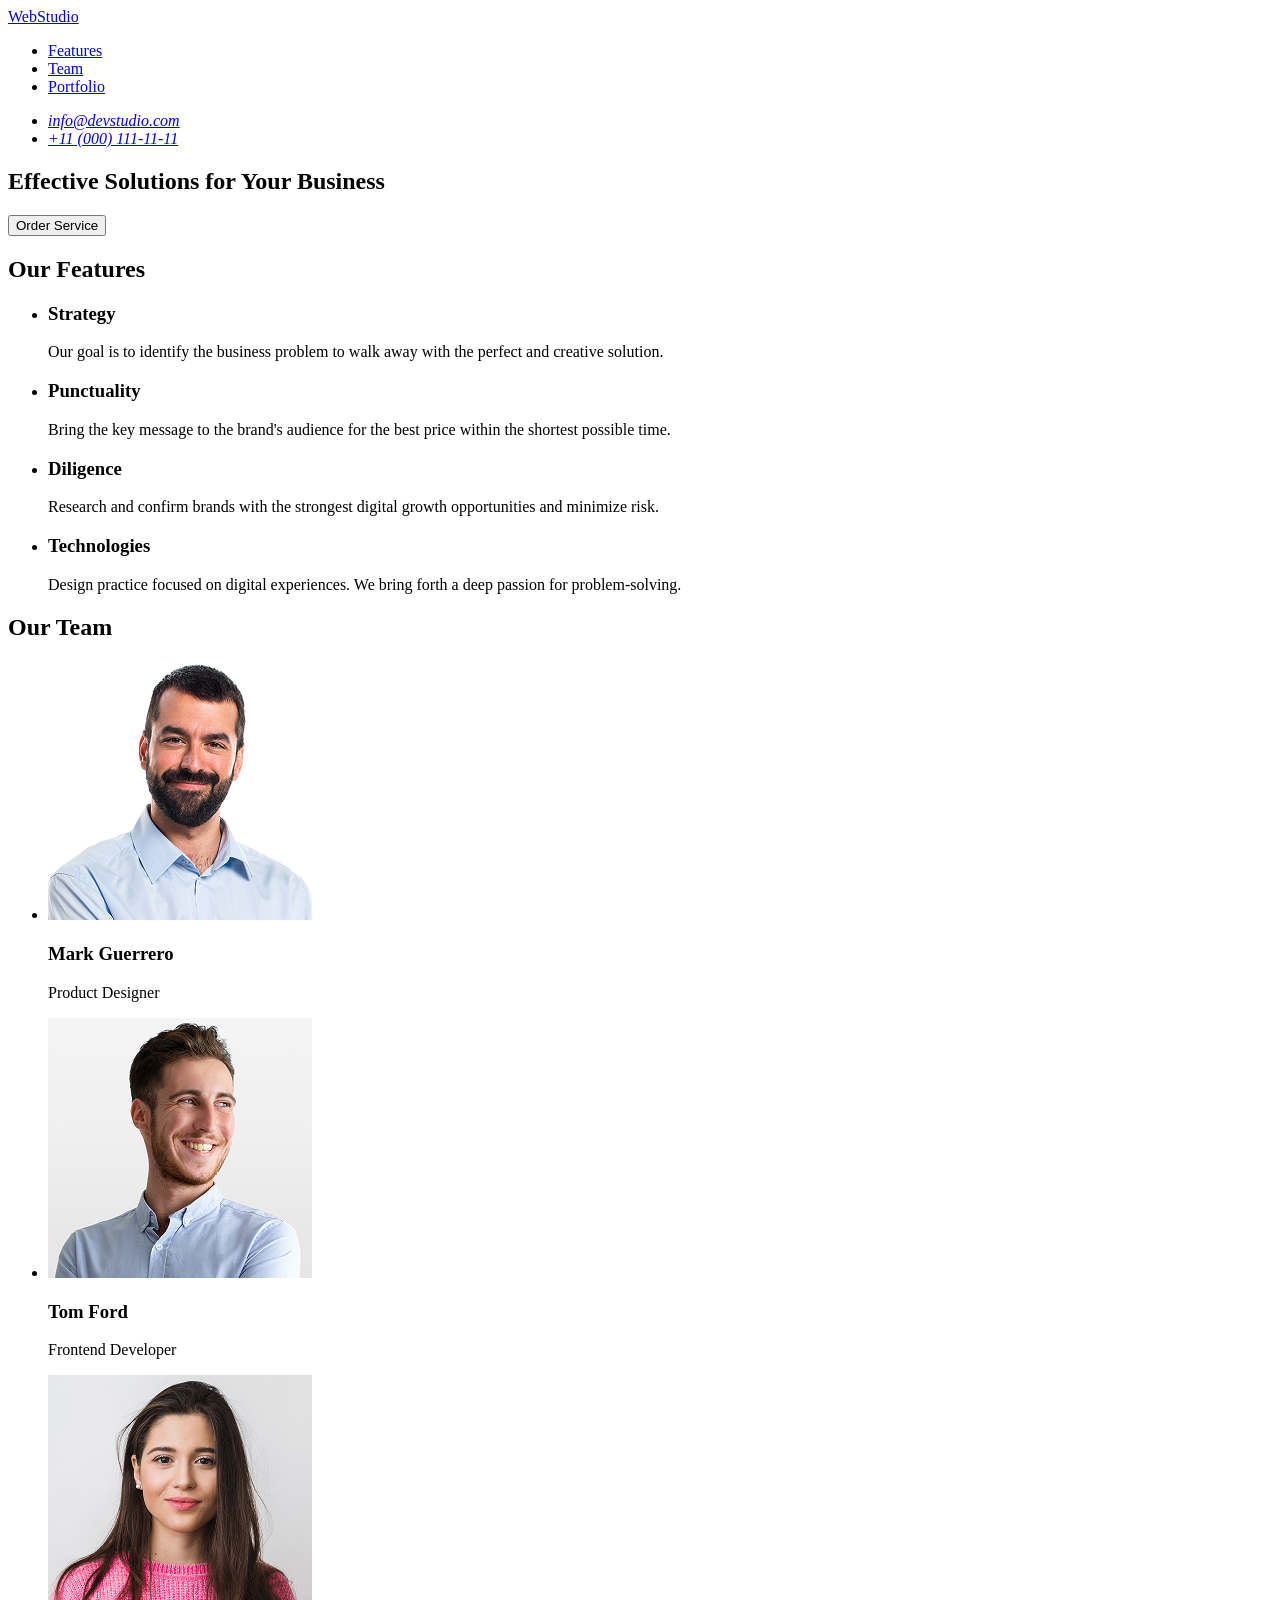
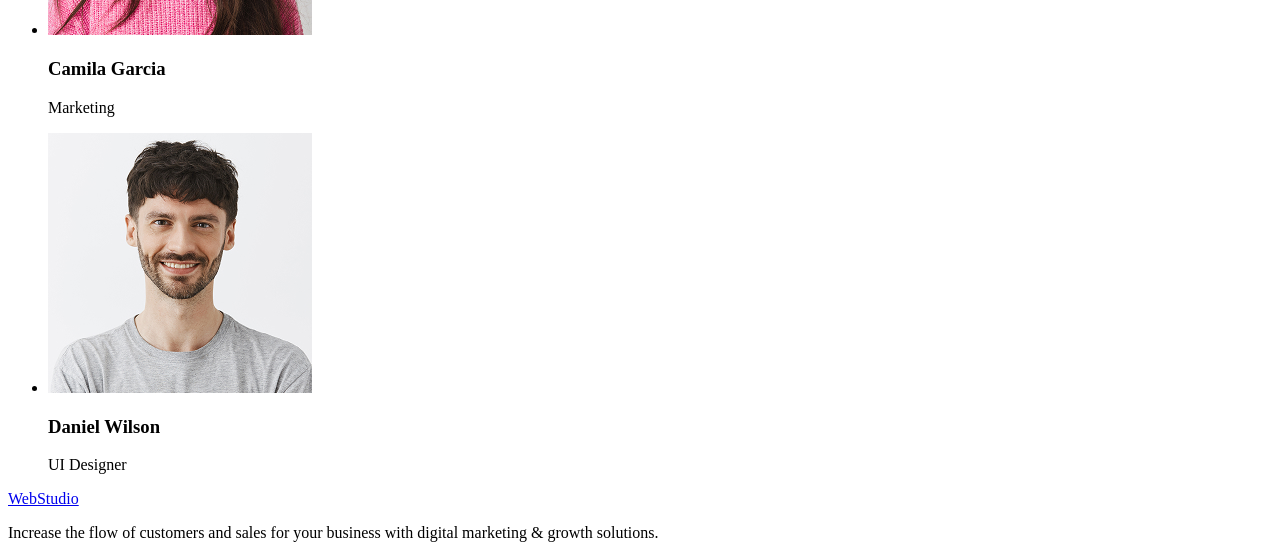
==== index.html @ b9ee9b61 "Initial commit" ====
<!doctype html>
<html lang="en">
  <head>
    <meta charset="UTF-8" />
    <meta name="viewport" content="width=device-width, initial-scale=1.0" />
    <title>WebStudio</title>
  </head>
  <body>
    <!-- Хедер -->
    <header id="header">
      <a href="./index.html">WebStudio</a>
      <nav>
        <ul>
          <li><a href="#features">Features</a></li>
          <li><a href="#team">Team</a></li>
          <li><a href="#portfolio">Portfolio</a></li>
        </ul>
      </nav>
      <address>
        <ul>
          <li><a href="mailto:info@devstudio.com">info@devstudio.com</a></li>
          <li><a href="tel:+110001111111">+11 (000) 111-11-11</a></li>
        </ul>
      </address>
    </header>

    <main>
      <!-- Секція Hero -->
      <section id="hero">
        <h1>Effective Solutions for Your Business</h1>
        <button type="button">Order Service</button>
      </section>

      <!-- Секція Features -->
      <section id="features">
        <h2>Our Features</h2>
        <ul>
          <li>
            <h3>Strategy</h3>
            <p>
              Our goal is to identify the business problem to walk away with the
              perfect and creative solution.
            </p>
          </li>
          <li>
            <h3>Punctuality</h3>
            <p>
              Bring the key message to the brand's audience for the best price
              within the shortest possible time.
            </p>
          </li>
          <li>
            <h3>Diligence</h3>
            <p>
              Research and confirm brands with the strongest digital growth
              opportunities and minimize risk.
            </p>
          </li>
          <li>
            <h3>Technologies</h3>
            <p>
              Design practice focused on digital experiences. We bring forth a
              deep passion for problem-solving.
            </p>
          </li>
        </ul>
      </section>

      <!-- Секція Team -->
      <section id="team">
        <h2>Our Team</h2>
        <ul>
          <li>
            <img src="./images/team-1.jpg" alt="Mark Guerrero" width="264" />
            <h3>Mark Guerrero</h3>
            <p>Product Designer</p>
          </li>
          <li>
            <img src="./images/team-2.jpg" alt="Tom Ford" width="264" />
            <h3>Tom Ford</h3>
            <p>Frontend Developer</p>
          </li>
          <li>
            <img src="./images/team-3.jpg" alt="Camila Garcia" width="264" />
            <h3>Camila Garcia</h3>
            <p>Marketing</p>
          </li>
          <li>
            <img src="./images/team-4.jpg" alt="Daniel Wilson" width="264" />
            <h3>Daniel Wilson</h3>
            <p>UI Designer</p>
          </li>
        </ul>
      </section>
    </main>

    <!-- Футер -->
    <footer id="footer">
      <a href="./index.html">WebStudio</a>
      <p>
        Increase the flow of customers and sales for your business with digital
        marketing & growth solutions.
      </p>
    </footer>
  </body>
</html>
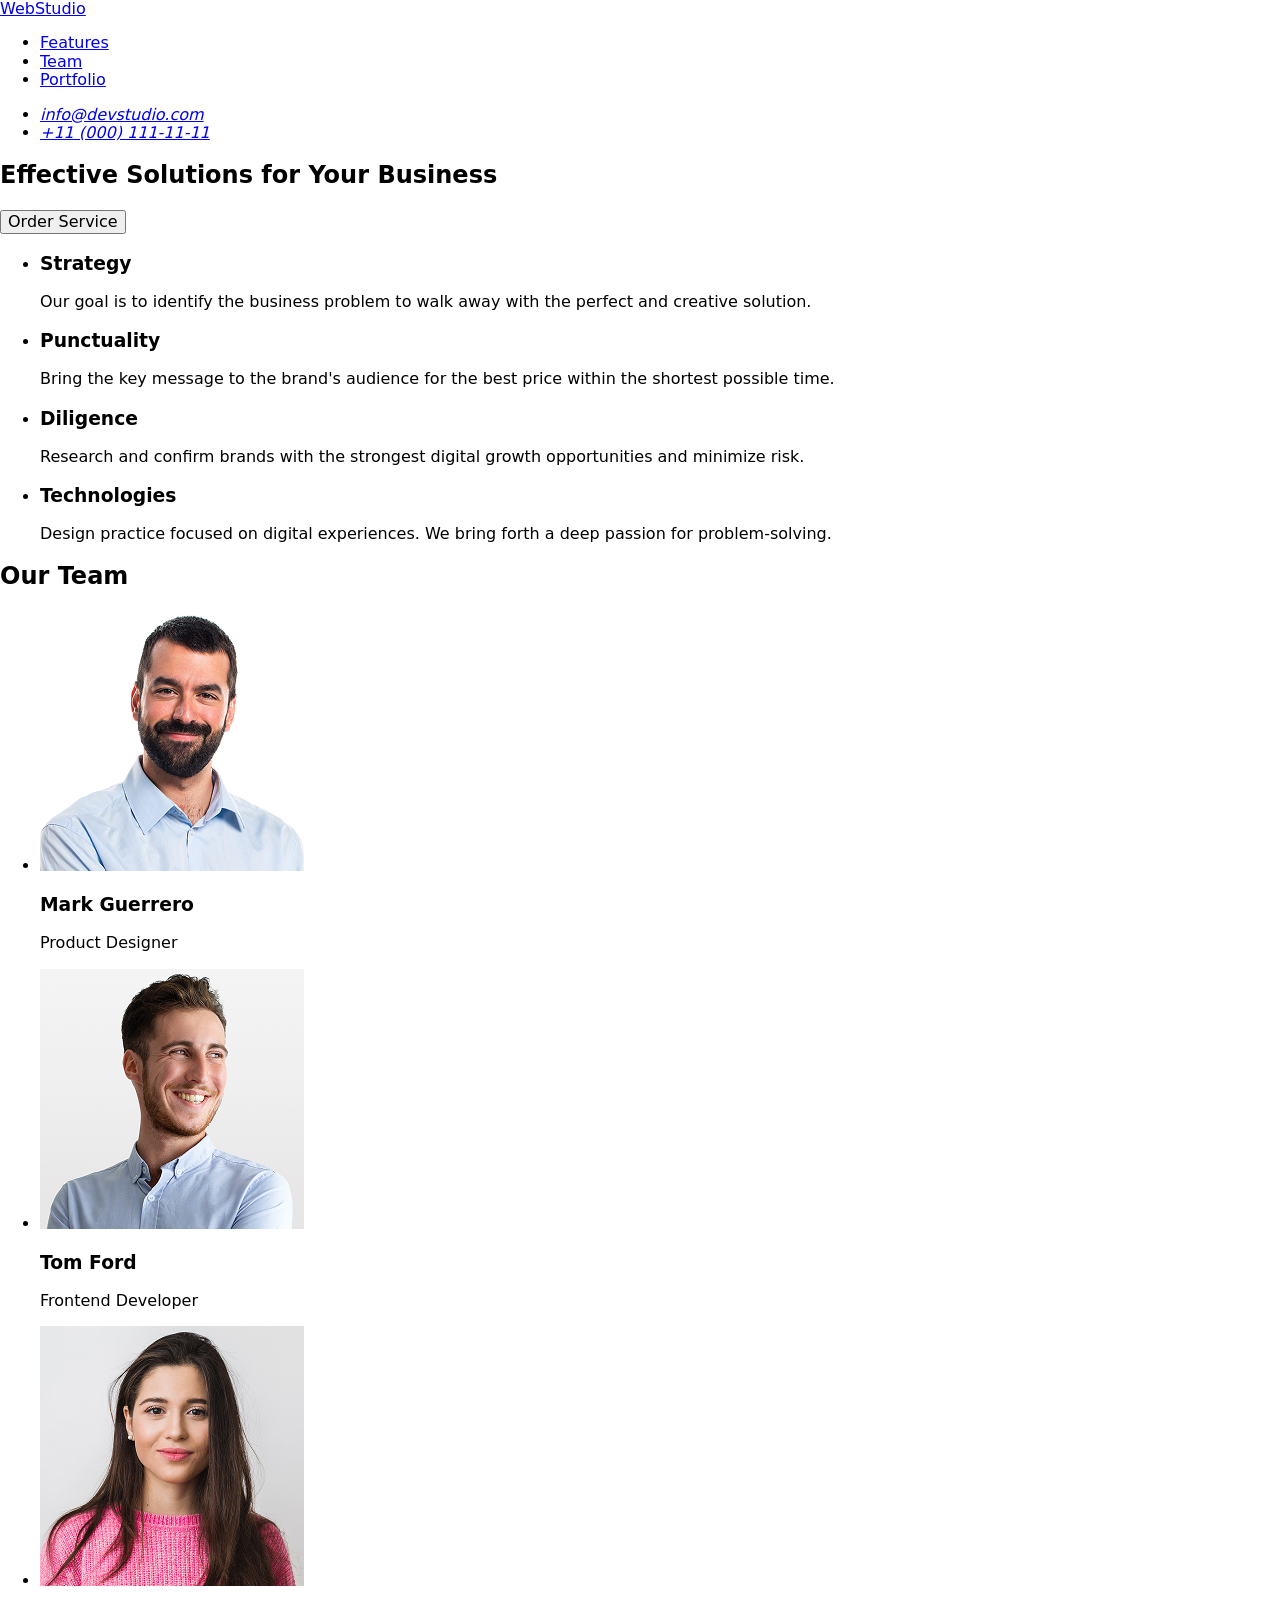
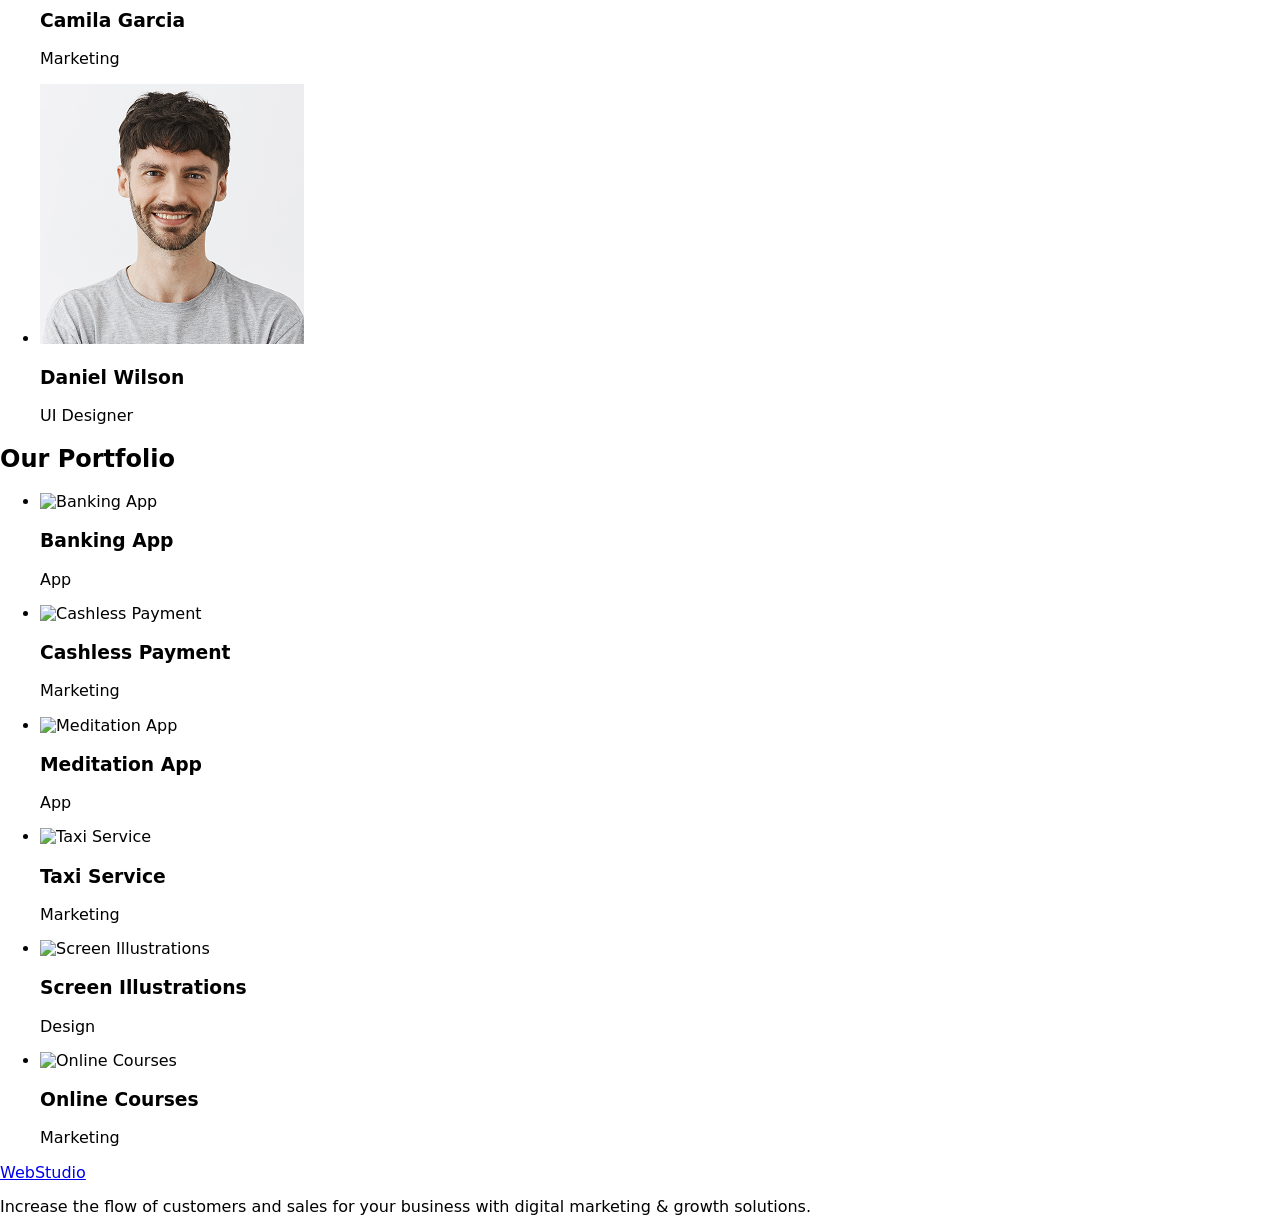
==== commit 8f1542ff: "Add files via upload" ====
--- a/index.html
+++ b/index.html
@@ -4,6 +4,14 @@
     <meta charset="UTF-8" />
     <meta name="viewport" content="width=device-width, initial-scale=1.0" />
     <title>WebStudio</title>
+    <link
+      rel="stylesheet"
+      href="https://cdnjs.cloudflare.com/ajax/libs/modern-normalize/3.0.1/modern-normalize.min.css"
+      integrity="sha512-q6WgHqiHlKyOqslT/lgBgodhd03Wp4BEqKeW6nNtlOY4quzyG3VoQKFrieaCeSnuVseNKRGpGeDU3qPmabCANg=="
+      crossorigin="anonymous"
+      referrerpolicy="no-referrer"
+    />
+    <link rel="stylesheet" href="./css/main.css" />
   </head>
   <body>
     <!-- Хедер -->
@@ -33,7 +41,6 @@
 
       <!-- Секція Features -->
       <section id="features">
-        <h2>Our Features</h2>
         <ul>
           <li>
             <h3>Strategy</h3>
@@ -93,6 +100,98 @@
         </ul>
       </section>
     </main>
+
+    <section class="portfolio">
+      <div class="container">
+        <h2 class="portfolio-title">Our Portfolio</h2>
+
+        <ul class="portfolio-list">
+          <!-- Картка 1 -->
+          <li class="portfolio-item">
+            <img
+              src="./images/portfolio-1.jpg"
+              alt="Banking App"
+              width="360"
+              height="300"
+            />
+            <div class="portfolio-card-content">
+              <h3 class="portfolio-subtitle">Banking App</h3>
+              <p class="portfolio-text">App</p>
+            </div>
+          </li>
+
+          <!-- Картка 2 -->
+          <li class="portfolio-item">
+            <img
+              src="./images/portfolio-2.jpg"
+              alt="Cashless Payment"
+              width="360"
+              height="300"
+            />
+            <div class="portfolio-card-content">
+              <h3 class="portfolio-subtitle">Cashless Payment</h3>
+              <p class="portfolio-text">Marketing</p>
+            </div>
+          </li>
+
+          <!-- Картка 3 -->
+          <li class="portfolio-item">
+            <img
+              src="./images/portfolio-3.jpg"
+              alt="Meditation App"
+              width="360"
+              height="300"
+            />
+            <div class="portfolio-card-content">
+              <h3 class="portfolio-subtitle">Meditation App</h3>
+              <p class="portfolio-text">App</p>
+            </div>
+          </li>
+
+          <!-- Картка 4 -->
+          <li class="portfolio-item">
+            <img
+              src="./images/portfolio-4.jpg"
+              alt="Taxi Service"
+              width="360"
+              height="300"
+            />
+            <div class="portfolio-card-content">
+              <h3 class="portfolio-subtitle">Taxi Service</h3>
+              <p class="portfolio-text">Marketing</p>
+            </div>
+          </li>
+
+          <!-- Картка 5 -->
+          <li class="portfolio-item">
+            <img
+              src="./images/portfolio-5.jpg"
+              alt="Screen Illustrations"
+              width="360"
+              height="300"
+            />
+            <div class="portfolio-card-content">
+              <h3 class="portfolio-subtitle">Screen Illustrations</h3>
+              <p class="portfolio-text">Design</p>
+            </div>
+          </li>
+
+          <!-- Картка 6 -->
+          <li class="portfolio-item">
+            <img
+              src="./images/portfolio-6.jpg"
+              alt="Online Courses"
+              width="360"
+              height="300"
+            />
+            <div class="portfolio-card-content">
+              <h3 class="portfolio-subtitle">Online Courses</h3>
+              <p class="portfolio-text">Marketing</p>
+            </div>
+          </li>
+        </ul>
+      </div>
+    </section>
 
     <!-- Футер -->
     <footer id="footer">
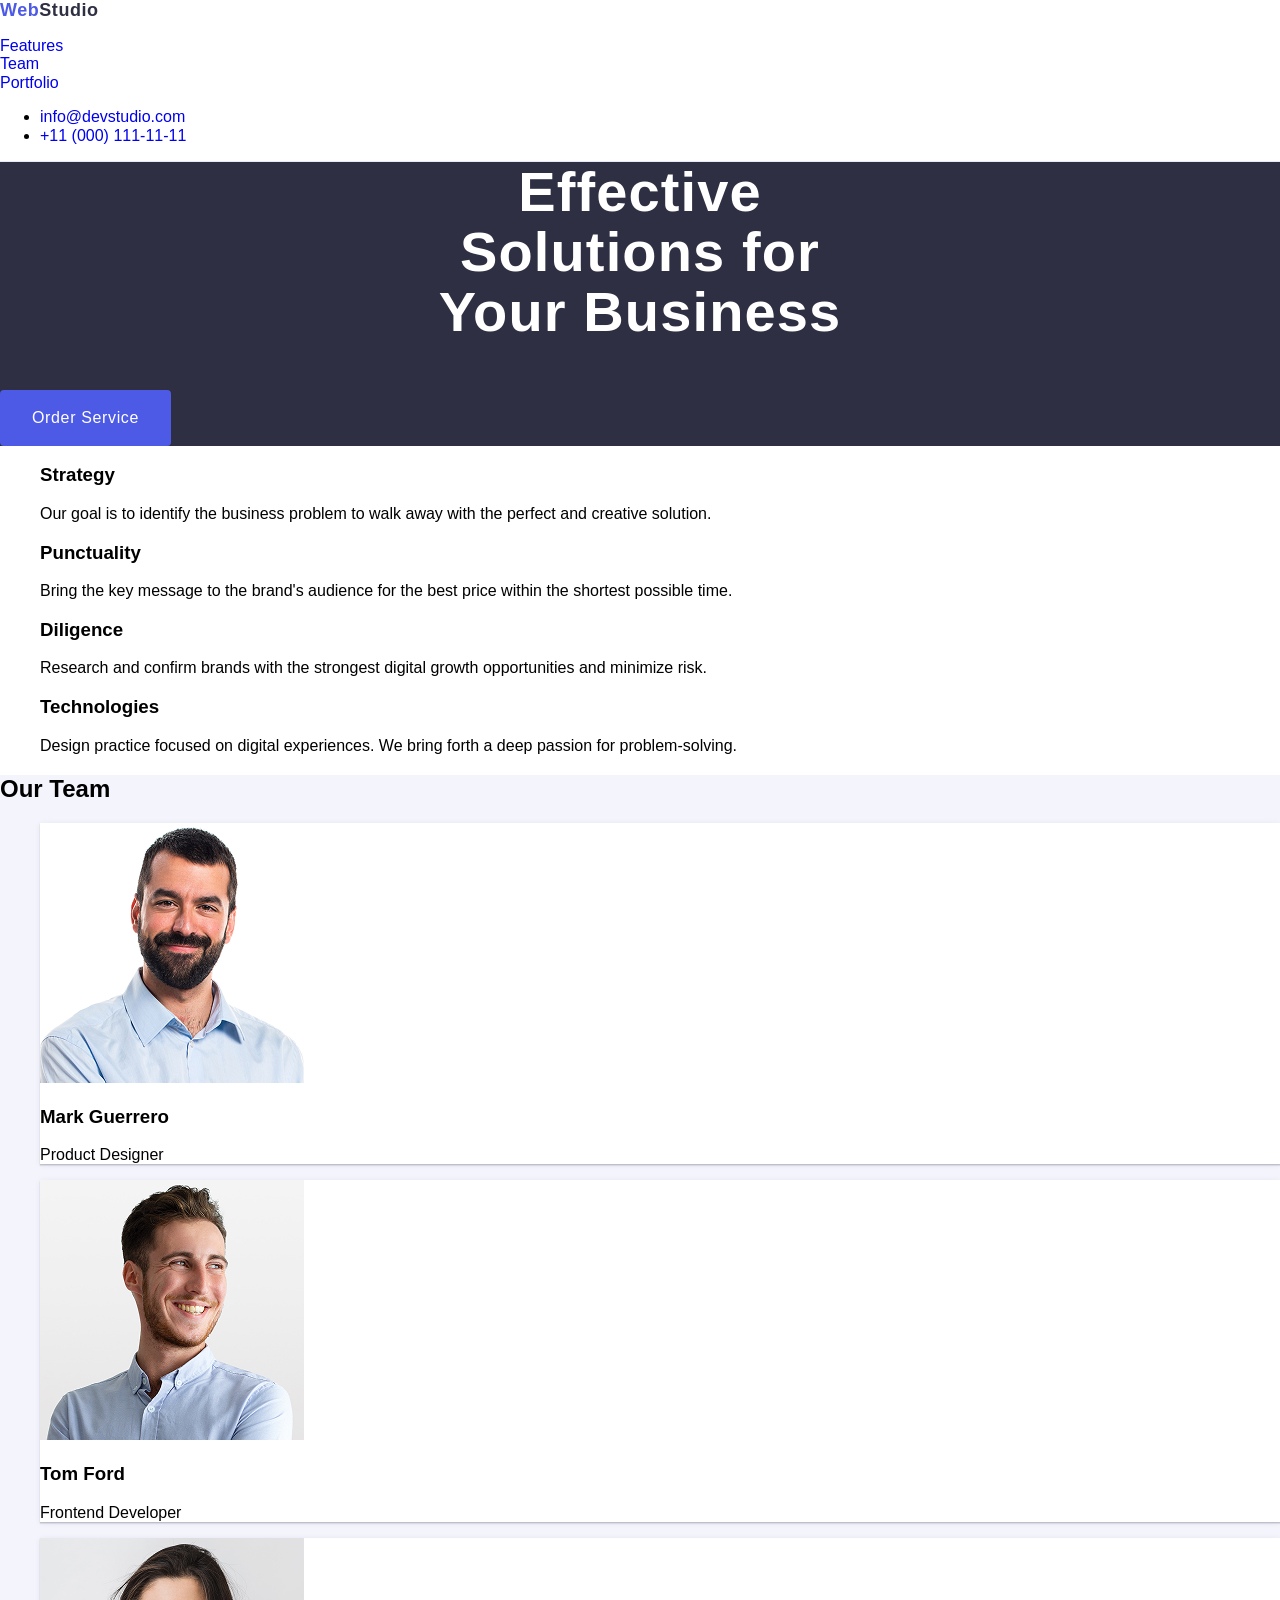
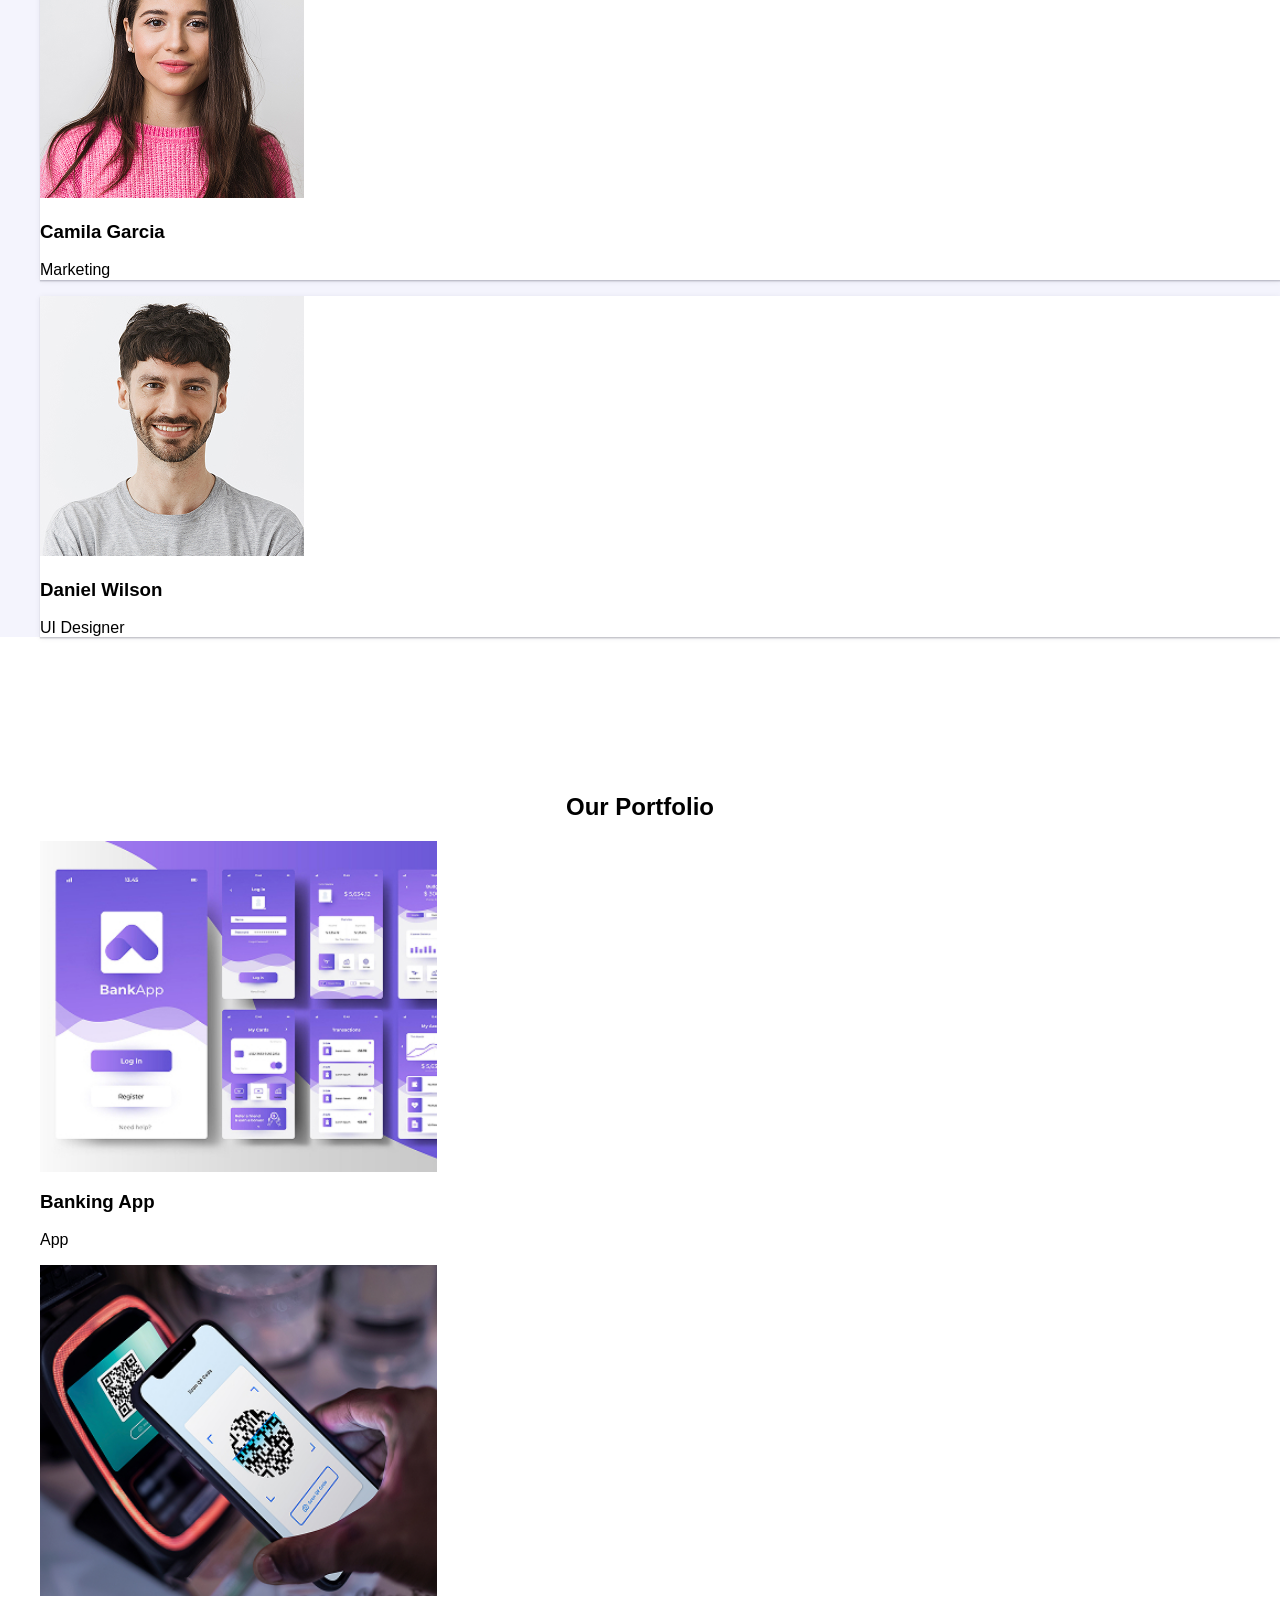
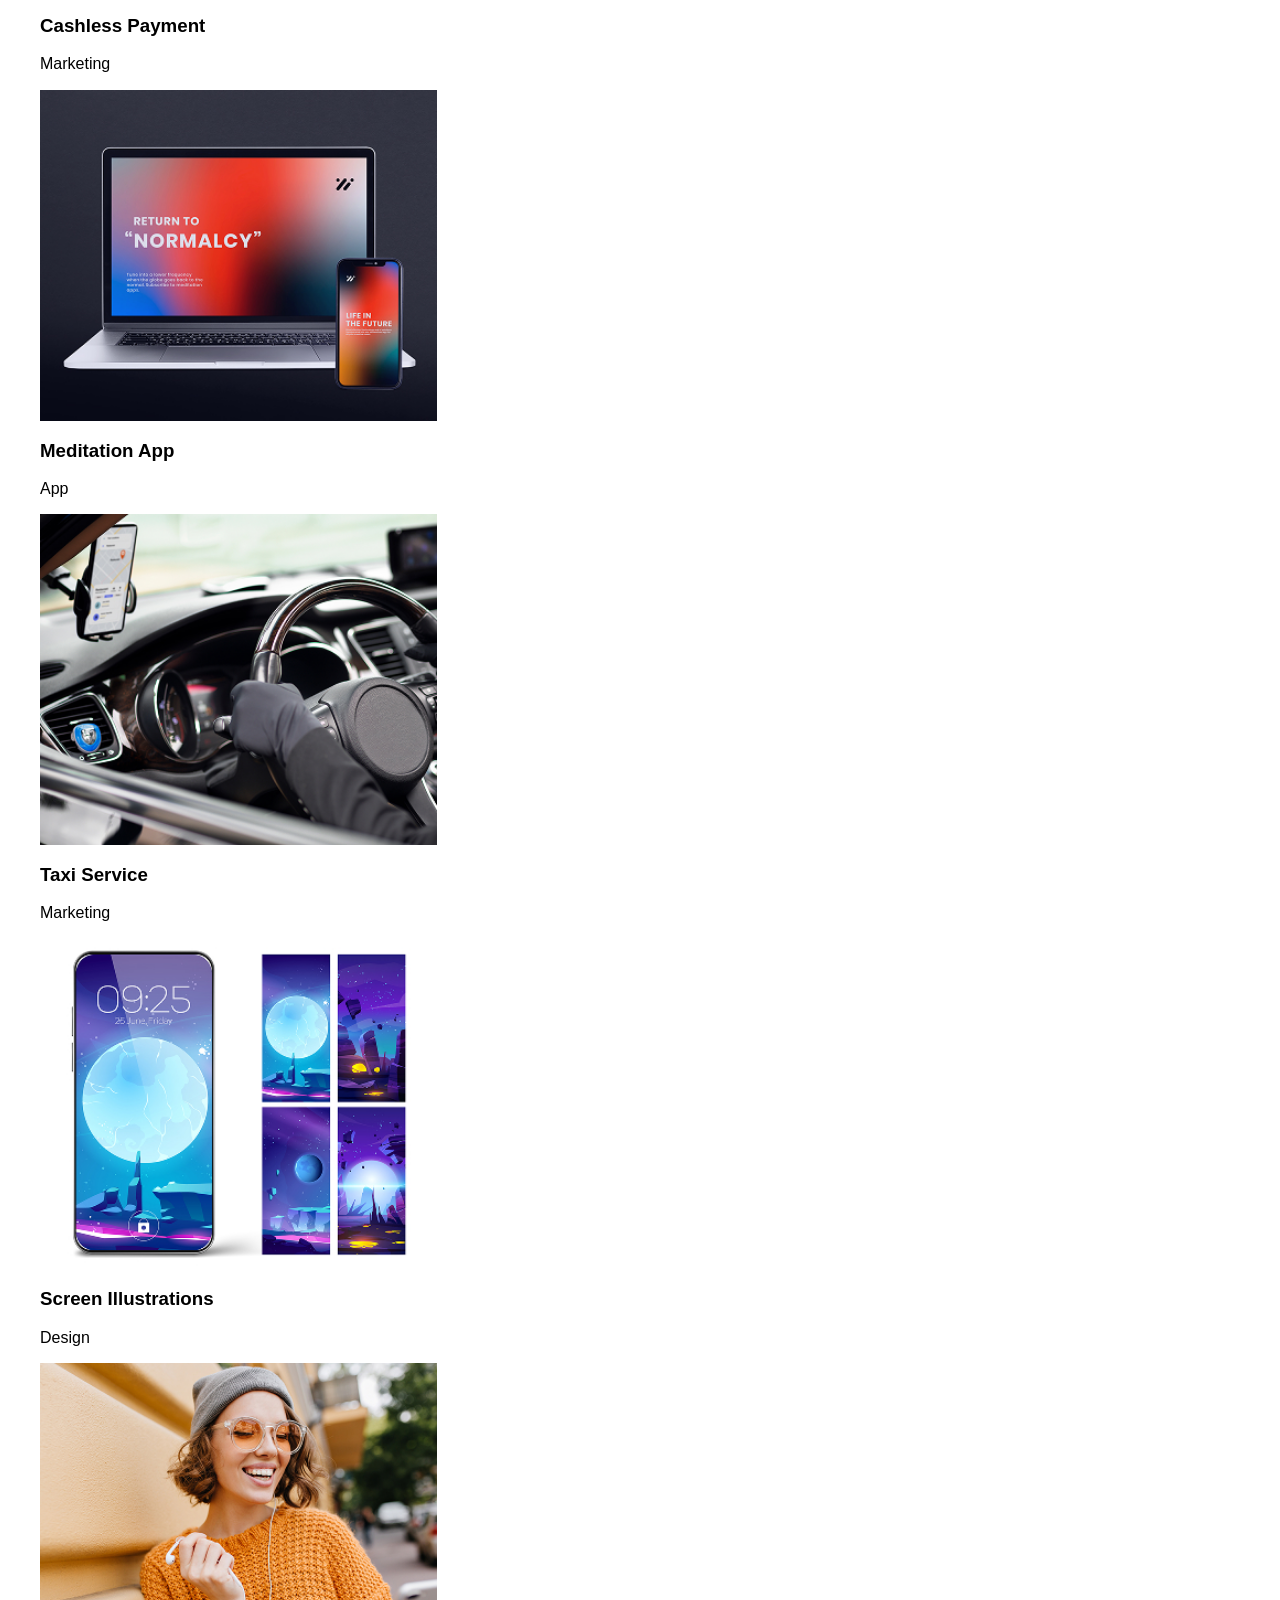
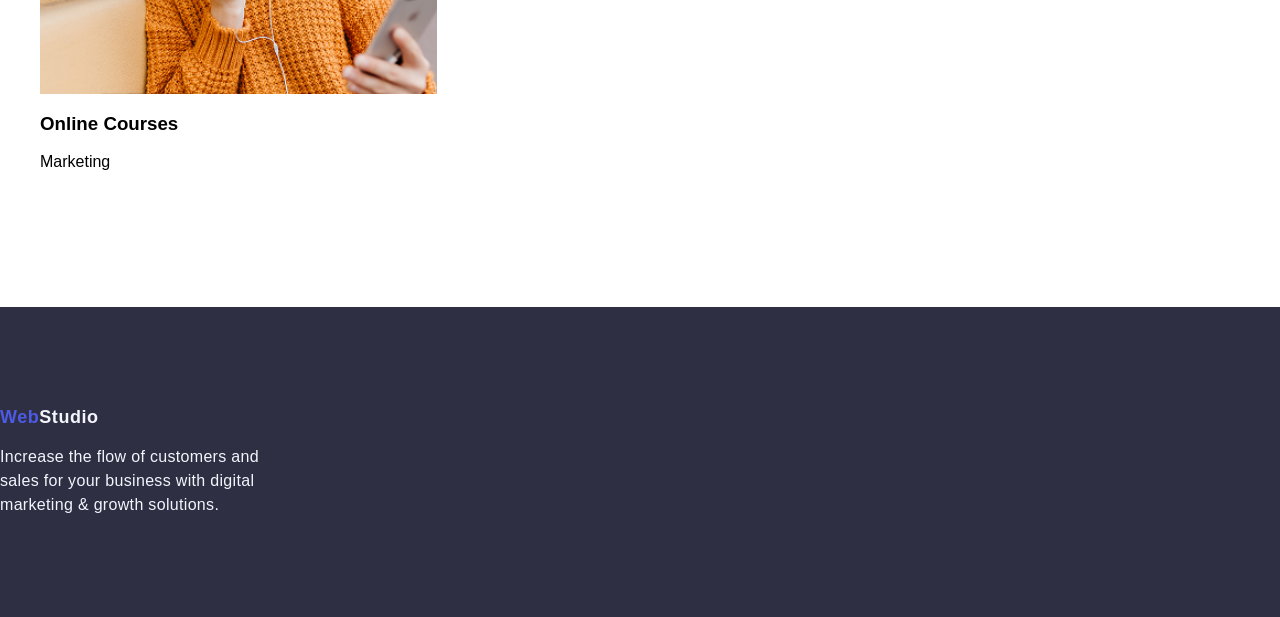
==== commit 4674a743: "Add files via upload" ====
--- a/index.html
+++ b/index.html
@@ -15,8 +15,10 @@
   </head>
   <body>
     <!-- Хедер -->
-    <header id="header">
-      <a href="./index.html">WebStudio</a>
+    <header class="header">
+      <a href="./index.html" class="logo"
+        >Web<span class="logo-accent">Studio</span></a
+      >
       <nav>
         <ul>
           <li><a href="#features">Features</a></li>
@@ -34,13 +36,13 @@
 
     <main>
       <!-- Секція Hero -->
-      <section id="hero">
+      <section class="hero">
         <h1>Effective Solutions for Your Business</h1>
         <button type="button">Order Service</button>
       </section>
 
       <!-- Секція Features -->
-      <section id="features">
+      <section class="features">
         <ul>
           <li>
             <h3>Strategy</h3>
@@ -74,7 +76,7 @@
       </section>
 
       <!-- Секція Team -->
-      <section id="team">
+      <section class="team">
         <h2>Our Team</h2>
         <ul>
           <li>
@@ -195,7 +197,9 @@
 
     <!-- Футер -->
     <footer id="footer">
-      <a href="./index.html">WebStudio</a>
+      <a href="./index.html" class="logo"
+        >Web<span class="logo-accent">Studio</span></a
+      >
       <p>
         Increase the flow of customers and sales for your business with digital
         marketing & growth solutions.
--- a/css/main.css
+++ b/css/main.css
@@ -0,0 +1,7 @@
+@import "./common.css";
+@import "./header.css";
+@import "./hero.css";
+@import "./team.css";
+@import "./features.css";
+@import "./footer.css";
+@import "./portfolio.css";
